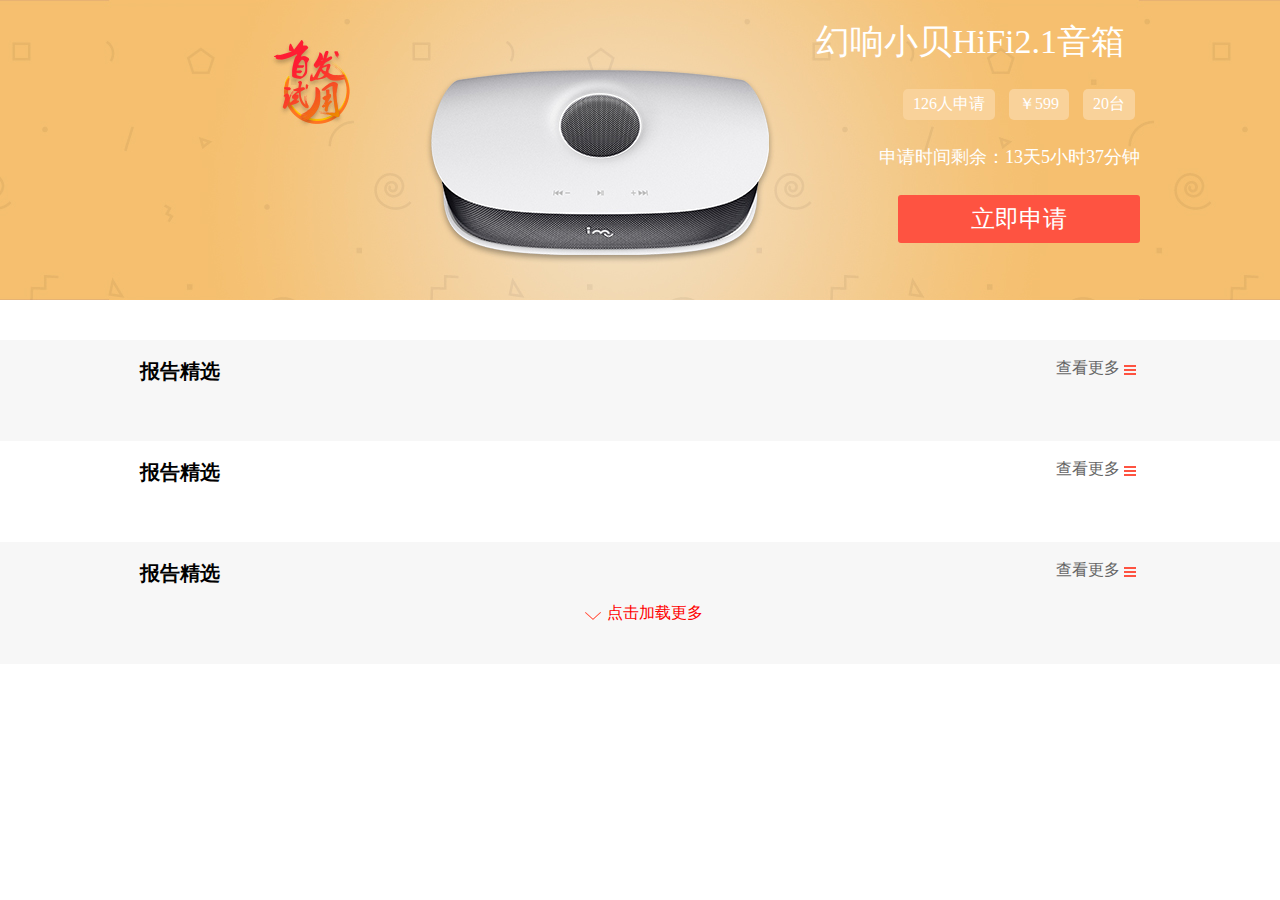
==== index.html @ 18814bf9 "Merge branch 'try' of https://gitee.com/linkmagisk/Extremely-fruity into dev-LiHe" ====
<!DOCTYPE html>
<html lang="en">

<head>
    <meta charset="UTF-8">
    <meta name="viewport" content="width=device-width, initial-scale=1.0">
    <link rel="stylesheet" href="./css/reset.css">
    <link rel="stylesheet" href="./css/index.css">
    <link rel="stylesheet" href="/轮播图 js css/swiper-bundle.min.css">
    <title>极果</title>
</head>
<style>
    /* 轮播图样式 */
    .swiper {
        width: 100%;
    }
    .swiper-button-prev{
        position: absolute;
        top: 234px;
        left: 375px;
        color: #666;
    }
    .swiper-button-next{
        position: absolute;
        top: 234px;
        right: 375px;
        color: #666;
    }
</style>

<body>
    <main>
        <!-- 头部 背景 -->
        <div class="top">
            <div class="center topActive">
                <h2>幻响小贝HiFi2.1音箱</h2>
                <p><span>126人申请</span> <span>￥599</span> <span>20台</span></p>
                <p class="time">申请时间剩余：13天5小时37分钟</p>
                <button class="btn"><a href="#">立即申请</a></button>
            </div>
        </div>
        <section class="hot-box">
                <div class="swiper">
                    <div class="swiper-wrapper">
                        <div class="swiper-slide">
                        </div>
                        <div class="swiper-slide"></div>
                        <div class="swiper-slide"></div>
                        <div class="swiper-slide"></div>
                    </div>
                    <!-- 如果需要导航按钮 -->
                    <div class="swiper-button-prev"></div>
                    <div class="swiper-button-next"></div>
                    
                </div>
        </section>
        <!-- 报告精选 -->
        <section class="report-box">
            <div class="center">
                <div class="report-top">
                    <h2>报告精选</h2>
                    <a href="#">查看更多</a>
                </div>
                    <ul class="report-main">
                    </ul>
            </div>
        </section>
        <!-- 导购精选 -->
        <section class="show-box">
            <div class="center">
                <div class="show-top">
                    <h2>报告精选</h2>
                    <a href="#">查看更多</a>
                </div>
                    <ul class="show-main">
                    </ul>
            </div>
        </section>
        <!-- 发现酷玩 -->
        <section class="find-box">
            <div class="center">
                <div class="find-top">
                    <h2>报告精选</h2>
                    <a href="#">查看更多</a>
                </div>
                    <ul class="find-main">
                      
                    </ul>
                    <p class="lod">点击加载更多</p>
                    <p class="loding" style="display: none;">正在加载中</p>
            </div>
            
        </section>
    </main>
</body>

</html>
<script src="./axiosjs/axios.js"></script>
<script src="./轮播图 js css/swiper-bundle.min.js"></script>
<script src="./js/index.js"></script>
<script>
    var mySwiper = new Swiper('.swiper', {
        direction: 'horizontal', // 垂直切换选项
        loop: false, // 循环模式选项
        // 如果需要前进后退按钮
        autoplay:true,//自动切换
        navigation: {
            nextEl: '.swiper-button-next',
            prevEl: '.swiper-button-prev',
        },
    })        
</script>
---- css/index.css ----
.center {
  width: 1000px;
  margin: auto;
}
@keyframes indexTop {
  0% {
    transform: translate(800px, -800px);
  }
  100% {
    transform: translate(0);
  }
}
.topActive {
  animation: indexTop 1s;
}
.red {
  color: red;
  margin-bottom: 15px;
}
.red span {
  border: 1px solid red;
  display: inline-block;
  padding: 2px 10px;
  font-size: 13px;
  margin: 0 5px;
  border-radius: 5px;
}
.green {
  color: #80c269;
  margin-bottom: 15px;
}
.green span {
  border: 1px solid #80c269;
  display: inline-block;
  padding: 2px 10px;
  font-size: 13px;
  margin: 0 5px;
  border-radius: 5px;
}
main .top {
  background: url(../css/img/original.jpg) -200px;
  overflow: hidden;
  height: 300px;
}
main .top .center {
  color: white;
  text-align: right;
}
main .top .center h2 {
  font-size: 34px;
  margin: 15px;
  line-height: 1.6;
}
main .top .center p span {
  font-size: 16px;
  padding: 5px 10px;
  border-radius: 5px;
  margin-left: 10px;
  background-color: #F9D29A;
  margin: 5px 5px;
  display: inline-block;
}
main .top .center .time {
  font-size: 18px;
  padding: 20px 0 16px 0;
  margin-bottom: 10px;
}
main .top .center button {
  width: 242px;
  height: 48px;
  text-align: center;
  display: inline-block;
  line-height: 48px;
  font-size: 24px;
  background-color: #FE5341;
  border-radius: 3px;
  cursor: pointer;
}
main .top .center button a {
  color: white;
}
main .hot-box {
  margin-bottom: 40px;
}
main .hot-box .title {
  margin: 20px;
  font-size: 20px;
  font-weight: 600;
}
main .hot-box .swiper .center {
  overflow: hidden;
}
main .hot-box .swiper .center .swi-top {
  display: flex;
  justify-content: space-between;
  text-align: center;
  height: 290px;
}
main .hot-box .swiper .center .swi-top li {
  border: 1px solid #999;
  border-radius: 3px;
  width: 220px;
}
main .hot-box .swiper .center .swi-top li img {
  width: 220px;
  height: 130px;
}
main .hot-box .swiper .center .swi-top li .swi-xia {
  padding: 12px;
  box-sizing: border-box;
}
main .hot-box .swiper .center .swi-top li .swi-xia h2 {
  font-size: 16px;
  height: 45px;
  font-weight: bold;
  white-space: pre-wrap;
  -webkit-line-clamp: 2;
  -webkit-box-orient: vertical;
  overflow: hidden;
  margin-bottom: 10px;
}
main .hot-box .swiper .center .swi-top li .swi-xia .apply span {
  color: red;
}
main .report-box {
  background-color: #F7F7F7;
  padding-bottom: 40px;
}
main .report-box .report-top {
  display: flex;
  justify-content: space-between;
}
main .report-box .report-top h2 {
  padding: 18px 0 16px;
  font-size: 20px;
  font-weight: 600;
}
main .report-box .report-top a {
  padding: 18px 20px 16px;
  background: url(../css/img/readMore.png) no-repeat 88px 25px;
}
main .report-box .report-main {
  display: flex;
  flex-wrap: wrap;
  justify-content: space-between;
}
main .report-box .report-main li {
  width: 220px;
  cursor: pointer;
  border: 1px solid #999;
  background-color: white;
  border-radius: 3px;
  margin-bottom: 15px;
}
main .report-box .report-main li img {
  width: 220px;
}
main .report-box .report-main li .report-main-item {
  padding: 10px;
  box-sizing: border-box;
  font-size: 14px;
  height: 87px;
  color: #474747;
  display: flex;
  flex-direction: column;
  justify-content: space-between;
}
main .report-box .report-main li .report-main-item p {
  margin-bottom: 10px;
  height: 38px;
  overflow: hidden;
}
main .report-box .report-main li .report-main-item .report-xia {
  display: flex;
  justify-content: space-between;
}
main .report-box .report-main li .report-main-item .report-xia span {
  color: #a3a3a3;
  font-size: 12px;
}
main .report-box .report-main li .report-main-item .report-xia .zan,
main .report-box .report-main li .report-main-item .report-xia .xinxi {
  padding-left: 15px;
}
main .report-box .report-main li .report-main-item .report-xia .zan {
  background: url(../css/img/use5.png) no-repeat;
  background-size: 14px 14px;
}
main .report-box .report-main li .report-main-item .report-xia .xinxi {
  background: url(../css/img/reply.png) no-repeat;
}
main .show-box {
  background-color: white;
  padding-bottom: 40px;
}
main .show-box .show-top {
  display: flex;
  justify-content: space-between;
}
main .show-box .show-top h2 {
  padding: 18px 0 16px;
  font-size: 20px;
  font-weight: 600;
}
main .show-box .show-top a {
  padding: 18px 20px 16px;
  background: url(../css/img/readMore.png) no-repeat 88px 25px;
}
main .show-box .show-main {
  display: flex;
  flex-wrap: wrap;
  justify-content: space-between;
}
main .show-box .show-main li {
  width: 220px;
  cursor: pointer;
  background-color: white;
  border-radius: 3px;
  margin-bottom: 15px;
}
main .show-box .show-main li img {
  width: 220px;
}
main .show-box .show-main li .show-main-item {
  background: url(../css/img/listbg.jpg) no-repeat left bottom;
  padding: 10px;
  background-size: 221px 19px;
  padding-bottom: 30px;
  font-size: 14px;
  color: #474747;
  display: flex;
  flex-direction: column;
  justify-content: space-between;
}
main .show-box .show-main li .show-main-item p {
  margin-bottom: 10px;
  height: 38px;
  overflow: hidden;
}
main .show-box .show-main li .show-main-item .show-xia {
  display: flex;
  justify-content: space-between;
}
main .show-box .show-main li .show-main-item .show-xia .zan,
main .show-box .show-main li .show-main-item .show-xia .xinxi {
  padding-left: 15px;
}
main .show-box .show-main li .show-main-item .show-xia .zan {
  background: url(../css/img/use5.png) no-repeat;
  background-size: 14px 14px;
}
main .show-box .show-main li .show-main-item .show-xia .xinxi {
  background: url(../css/img/reply.png) no-repeat;
}
main .find-box {
  background-color: #F7F7F7;
  padding-bottom: 40px;
}
main .find-box .lod {
  color: red;
  text-align: center;
  padding-left: 30px;
  cursor: pointer;
  background: url(../css/img/more.png) no-repeat 445px 9px;
}
main .find-box .loding {
  color: red;
  text-align: center;
  padding-left: 30px;
  cursor: pointer;
  background: url(../css/img/loading-icon.gif) no-repeat 445px;
}
main .find-box .find-top {
  display: flex;
  justify-content: space-between;
}
main .find-box .find-top h2 {
  padding: 18px 0 16px;
  font-size: 20px;
  font-weight: 600;
}
main .find-box .find-top a {
  padding: 18px 20px 16px;
  background: url(../css/img/readMore.png) no-repeat 88px 25px;
}
main .find-box .find-main {
  display: flex;
  flex-wrap: wrap;
  justify-content: space-between;
}
main .find-box .find-main li {
  width: 220px;
  cursor: pointer;
  border: 1px solid #ebe8e8;
  background-color: white;
  border-radius: 3px;
  margin-bottom: 15px;
}
main .find-box .find-main li img {
  width: 220px;
}
main .find-box .find-main li .find-main-item {
  padding: 10px;
  box-sizing: border-box;
  font-size: 14px;
  height: 87px;
  color: #474747;
  display: flex;
  flex-direction: column;
  justify-content: space-between;
}
main .find-box .find-main li .find-main-item p {
  height: 38px;
  overflow: hidden;
}
main .find-box .find-main li .find-main-item p span {
  margin-bottom: 20px;
  color: #999;
  display: inline-block;
}
main .find-box .find-main li .find-main-item .find-xia {
  display: flex;
  justify-content: space-between;
}
main .find-box .find-main li .find-main-item .find-xia .find-red {
  color: red;
  font-size: 16px;
}
main .find-box .find-main li .find-main-item .find-xia .zan,
main .find-box .find-main li .find-main-item .find-xia .xinxi {
  padding-left: 15px;
}
main .find-box .find-main li .find-main-item .find-xia .zan {
  background: url(../css/img/use5.png) no-repeat;
  background-size: 14px 14px;
}
main .find-box .find-main li .find-main-item .find-xia .xinxi {
  background: url(../css/img/reply.png) no-repeat;
}
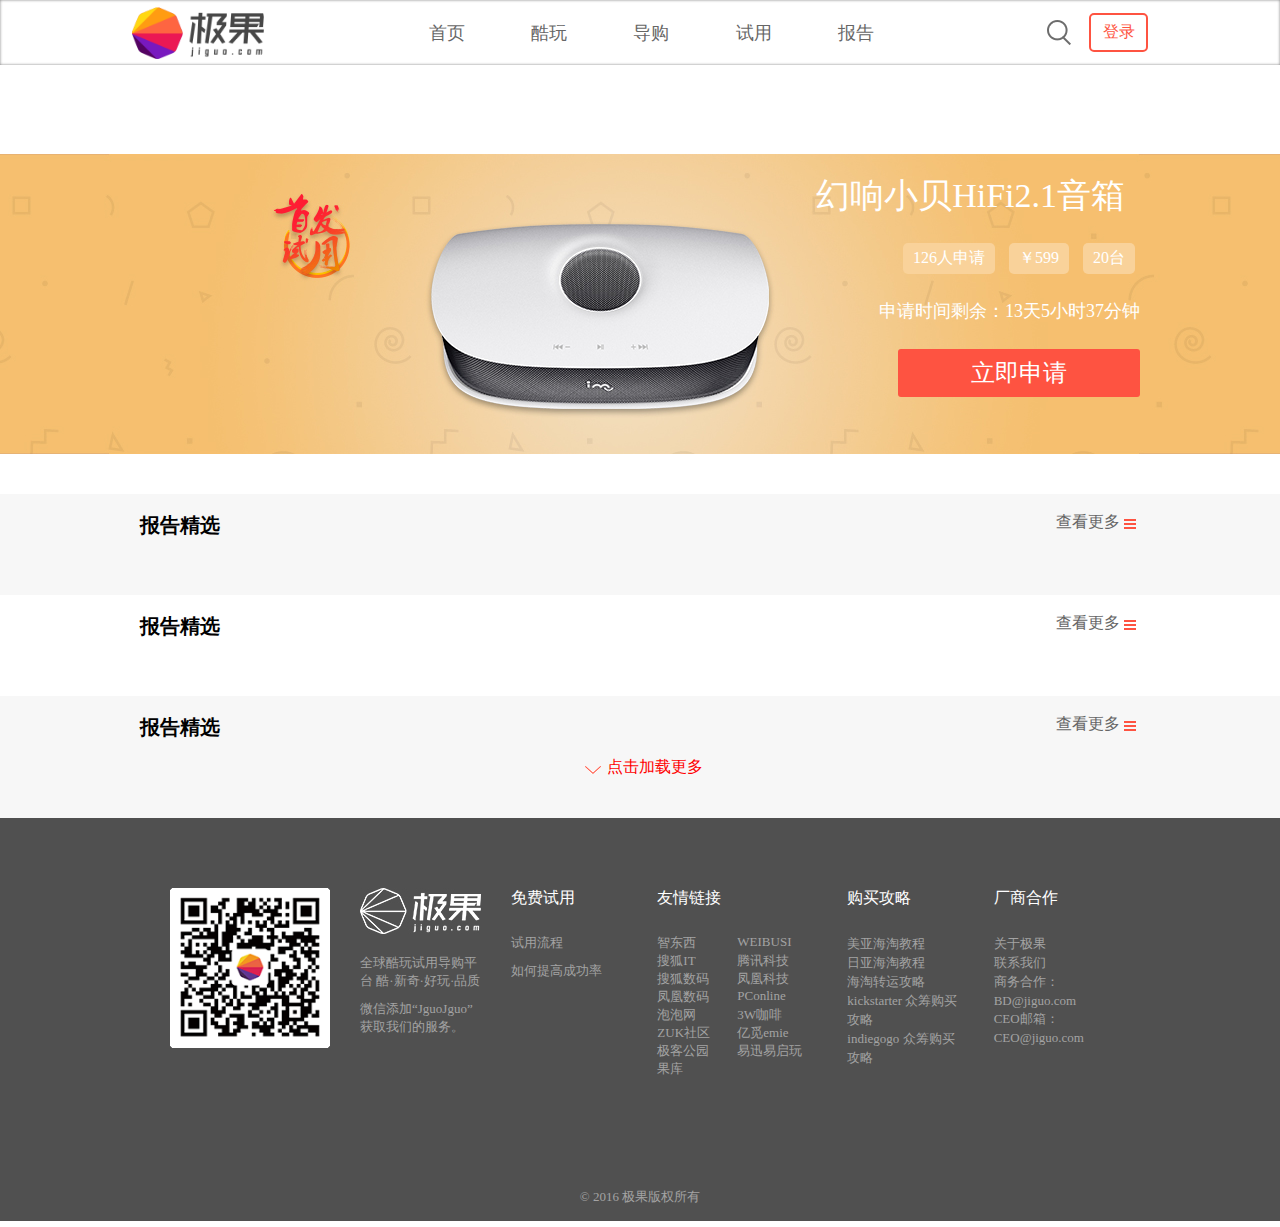
==== commit 3fc88aef: "l合并了所有没有合成的内容" ====
--- a/index.html
+++ b/index.html
@@ -26,10 +26,20 @@
         right: 375px;
         color: #666;
     }
+    .iframe1{
+        width: 100%;
+
+    }
+    .iframe2{
+        width: 100%;
+        height: 405px;
+    }
 </style>
 
 <body>
     <main>
+        <!--  -->
+        <iframe class="iframe1" src="./header.html" frameborder="0"></iframe>
         <!-- 头部 背景 -->
         <div class="top">
             <div class="center topActive">
@@ -84,14 +94,13 @@
                     <a href="#">查看更多</a>
                 </div>
                     <ul class="find-main">
-                      
                     </ul>
                     <p class="lod">点击加载更多</p>
                     <p class="loding" style="display: none;">正在加载中</p>
             </div>
-            
         </section>
     </main>
+    <iframe class="iframe2" src="./footer.html" frameborder="0"></iframe>
 </body>
 
 </html>
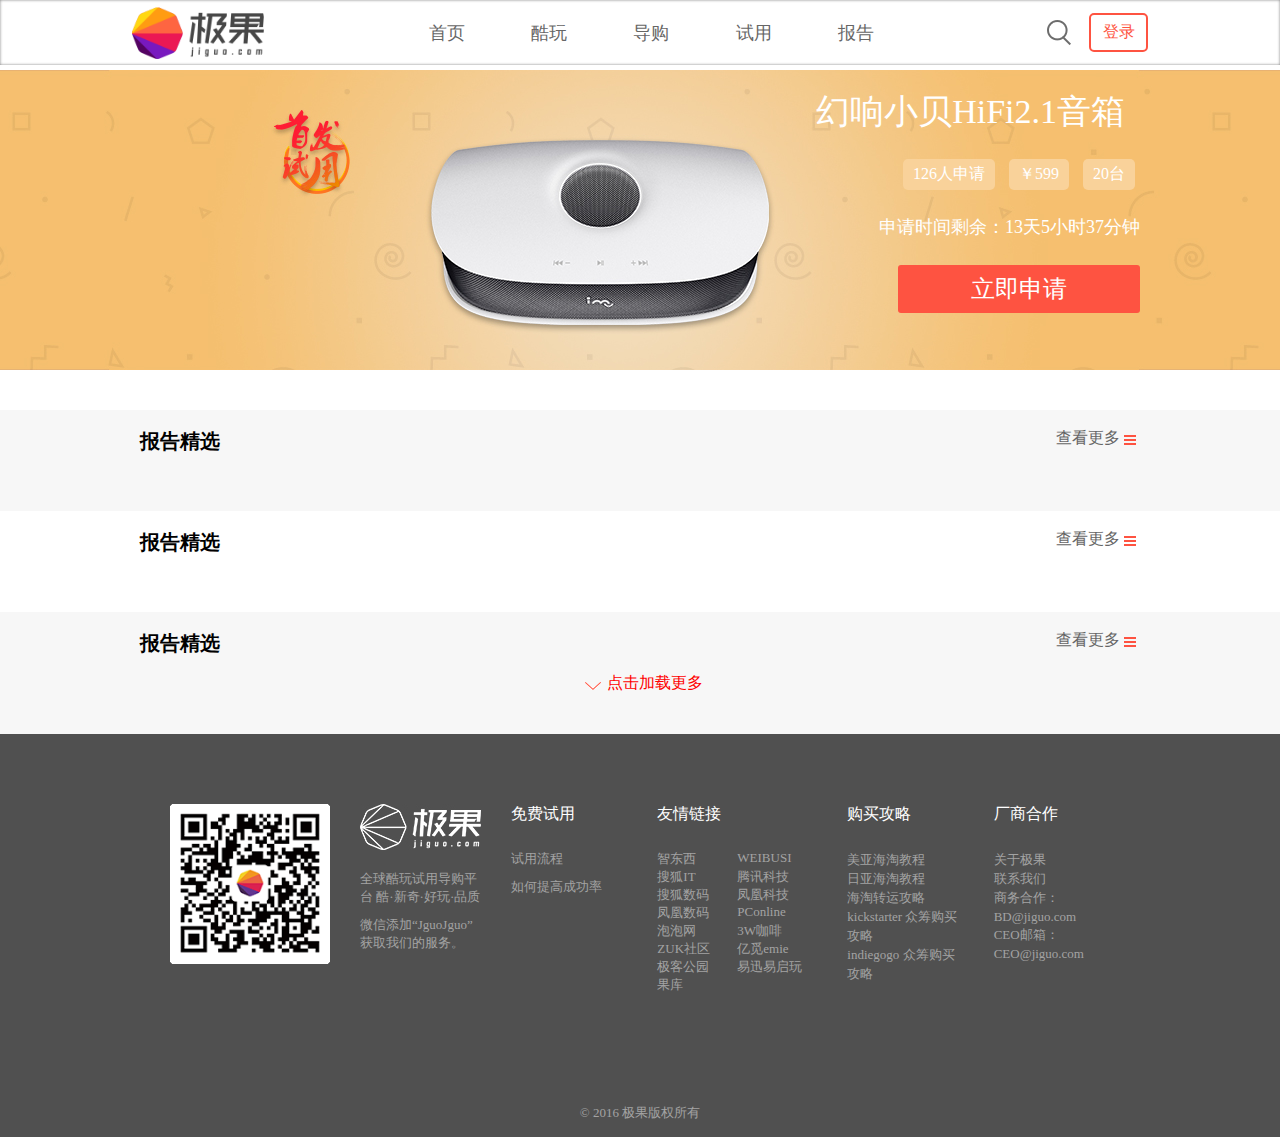
==== commit 8c2fee71: "改变" ====
--- a/index.html
+++ b/index.html
@@ -1,55 +1,59 @@
 <!DOCTYPE html>
 <html lang="en">
 
-<head>
-    <meta charset="UTF-8">
-    <meta name="viewport" content="width=device-width, initial-scale=1.0">
-    <link rel="stylesheet" href="./css/reset.css">
-    <link rel="stylesheet" href="./css/index.css">
-    <link rel="stylesheet" href="/轮播图 js css/swiper-bundle.min.css">
-    <title>极果</title>
-</head>
-<style>
-    /* 轮播图样式 */
-    .swiper {
-        width: 100%;
-    }
-    .swiper-button-prev{
-        position: absolute;
-        top: 234px;
-        left: 375px;
-        color: #666;
-    }
-    .swiper-button-next{
-        position: absolute;
-        top: 234px;
-        right: 375px;
-        color: #666;
-    }
-    .iframe1{
-        width: 100%;
+    <head>
+        <meta charset="UTF-8">
+        <meta name="viewport" content="width=device-width, initial-scale=1.0">
+        <link rel="stylesheet" href="./css/reset.css">
+        <link rel="stylesheet" href="./css/index.css">
+        <link rel="stylesheet" href="/轮播图 js css/swiper-bundle.min.css">
+        <title>极果</title>
+    </head>
+    <style>
+        /* 轮播图样式 */
+        .swiper {
+            width: 100%;
+        }
 
-    }
-    .iframe2{
-        width: 100%;
-        height: 405px;
-    }
-</style>
+        .swiper-button-prev {
+            position: absolute;
+            top: 234px;
+            left: 375px;
+            color: #666;
+        }
 
-<body>
-    <main>
-        <!--  -->
-        <iframe class="iframe1" src="./header.html" frameborder="0"></iframe>
-        <!-- 头部 背景 -->
-        <div class="top">
-            <div class="center topActive">
-                <h2>幻响小贝HiFi2.1音箱</h2>
-                <p><span>126人申请</span> <span>￥599</span> <span>20台</span></p>
-                <p class="time">申请时间剩余：13天5小时37分钟</p>
-                <button class="btn"><a href="#">立即申请</a></button>
+        .swiper-button-next {
+            position: absolute;
+            top: 234px;
+            right: 375px;
+            color: #666;
+        }
+
+        .iframe1 {
+            width: 100%;
+            height: 66px;
+        }
+
+        .iframe2 {
+            width: 100%;
+            height: 405px;
+        }
+    </style>
+
+    <body>
+        <main>
+            <!--  -->
+            <iframe class="iframe1" src="./header.html" frameborder="0"></iframe>
+            <!-- 头部 背景 -->
+            <div class="top">
+                <div class="center topActive">
+                    <h2>幻响小贝HiFi2.1音箱</h2>
+                    <p><span>126人申请</span> <span>￥599</span> <span>20台</span></p>
+                    <p class="time">申请时间剩余：13天5小时37分钟</p>
+                    <button class="btn"><a href="#">立即申请</a></button>
+                </div>
             </div>
-        </div>
-        <section class="hot-box">
+            <section class="hot-box">
                 <div class="swiper">
                     <div class="swiper-wrapper">
                         <div class="swiper-slide">
@@ -61,47 +65,47 @@
                     <!-- 如果需要导航按钮 -->
                     <div class="swiper-button-prev"></div>
                     <div class="swiper-button-next"></div>
-                    
+
                 </div>
-        </section>
-        <!-- 报告精选 -->
-        <section class="report-box">
-            <div class="center">
-                <div class="report-top">
-                    <h2>报告精选</h2>
-                    <a href="#">查看更多</a>
-                </div>
+            </section>
+            <!-- 报告精选 -->
+            <section class="report-box">
+                <div class="center">
+                    <div class="report-top">
+                        <h2>报告精选</h2>
+                        <a href="#">查看更多</a>
+                    </div>
                     <ul class="report-main">
                     </ul>
-            </div>
-        </section>
-        <!-- 导购精选 -->
-        <section class="show-box">
-            <div class="center">
-                <div class="show-top">
-                    <h2>报告精选</h2>
-                    <a href="#">查看更多</a>
                 </div>
+            </section>
+            <!-- 导购精选 -->
+            <section class="show-box">
+                <div class="center">
+                    <div class="show-top">
+                        <h2>报告精选</h2>
+                        <a href="#">查看更多</a>
+                    </div>
                     <ul class="show-main">
                     </ul>
-            </div>
-        </section>
-        <!-- 发现酷玩 -->
-        <section class="find-box">
-            <div class="center">
-                <div class="find-top">
-                    <h2>报告精选</h2>
-                    <a href="#">查看更多</a>
                 </div>
+            </section>
+            <!-- 发现酷玩 -->
+            <section class="find-box">
+                <div class="center">
+                    <div class="find-top">
+                        <h2>报告精选</h2>
+                        <a href="#">查看更多</a>
+                    </div>
                     <ul class="find-main">
                     </ul>
                     <p class="lod">点击加载更多</p>
                     <p class="loding" style="display: none;">正在加载中</p>
-            </div>
-        </section>
-    </main>
-    <iframe class="iframe2" src="./footer.html" frameborder="0"></iframe>
-</body>
+                </div>
+            </section>
+        </main>
+        <iframe class="iframe2" src="./footer.html" frameborder="0"></iframe>
+    </body>
 
 </html>
 <script src="./axiosjs/axios.js"></script>
@@ -112,7 +116,7 @@
         direction: 'horizontal', // 垂直切换选项
         loop: false, // 循环模式选项
         // 如果需要前进后退按钮
-        autoplay:true,//自动切换
+        autoplay: true,//自动切换
         navigation: {
             nextEl: '.swiper-button-next',
             prevEl: '.swiper-button-prev',
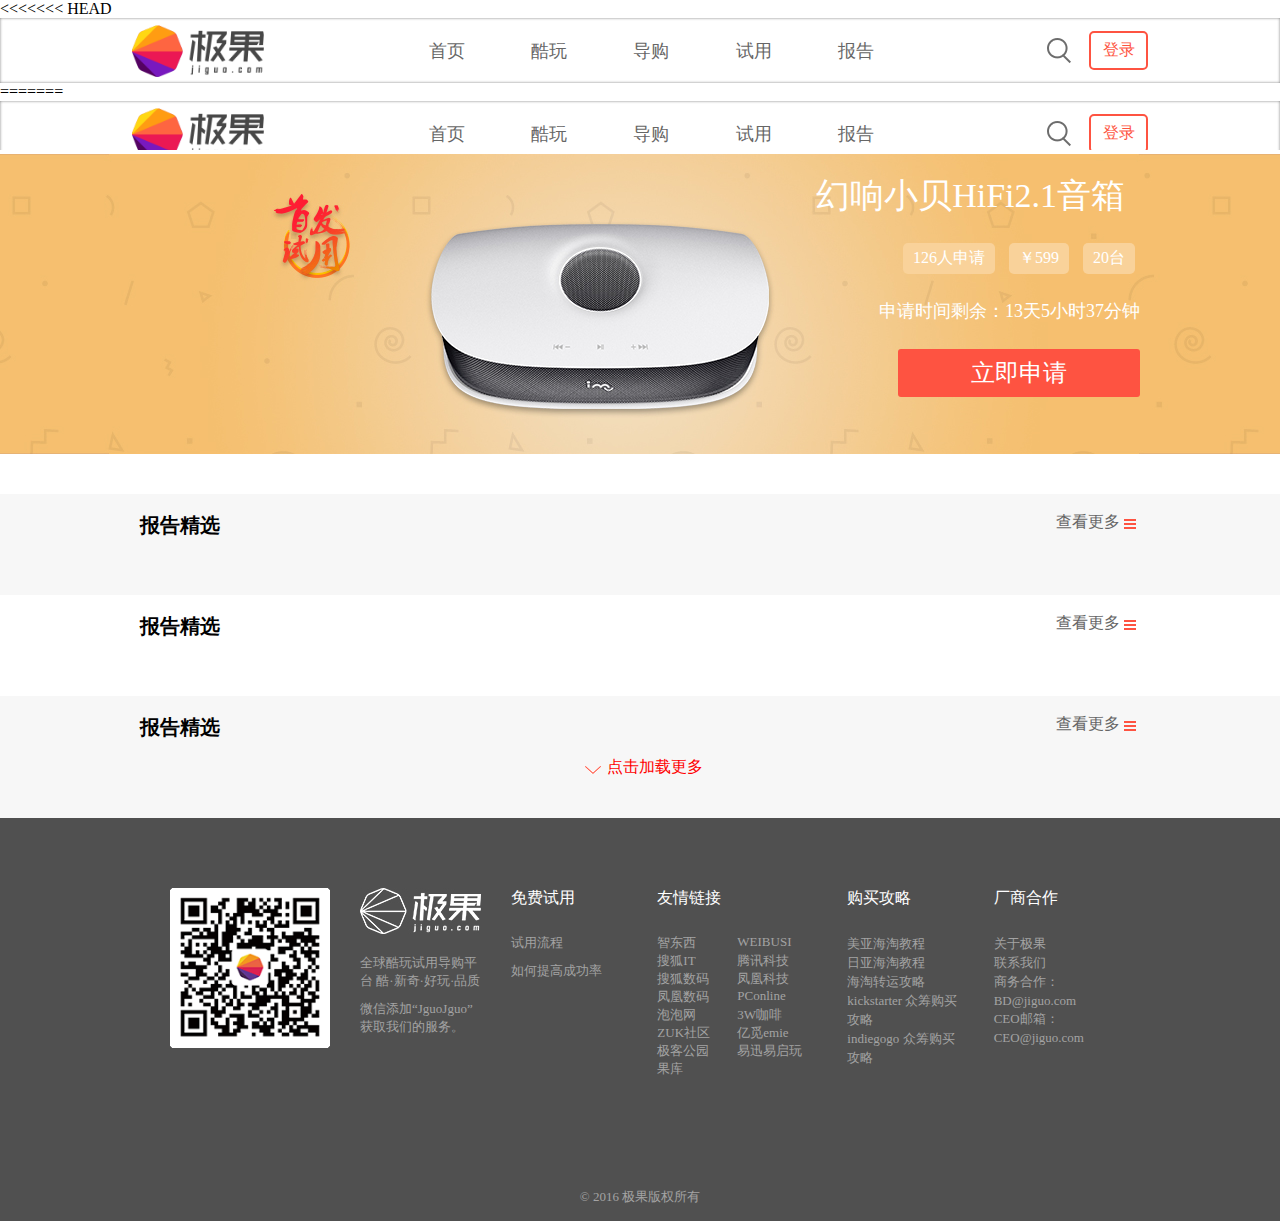
==== commit 99d50a73: "改变" ====
--- a/index.html
+++ b/index.html
@@ -31,7 +31,7 @@
 
         .iframe1 {
             width: 100%;
-            height: 66px;
+
         }
 
         .iframe2 {
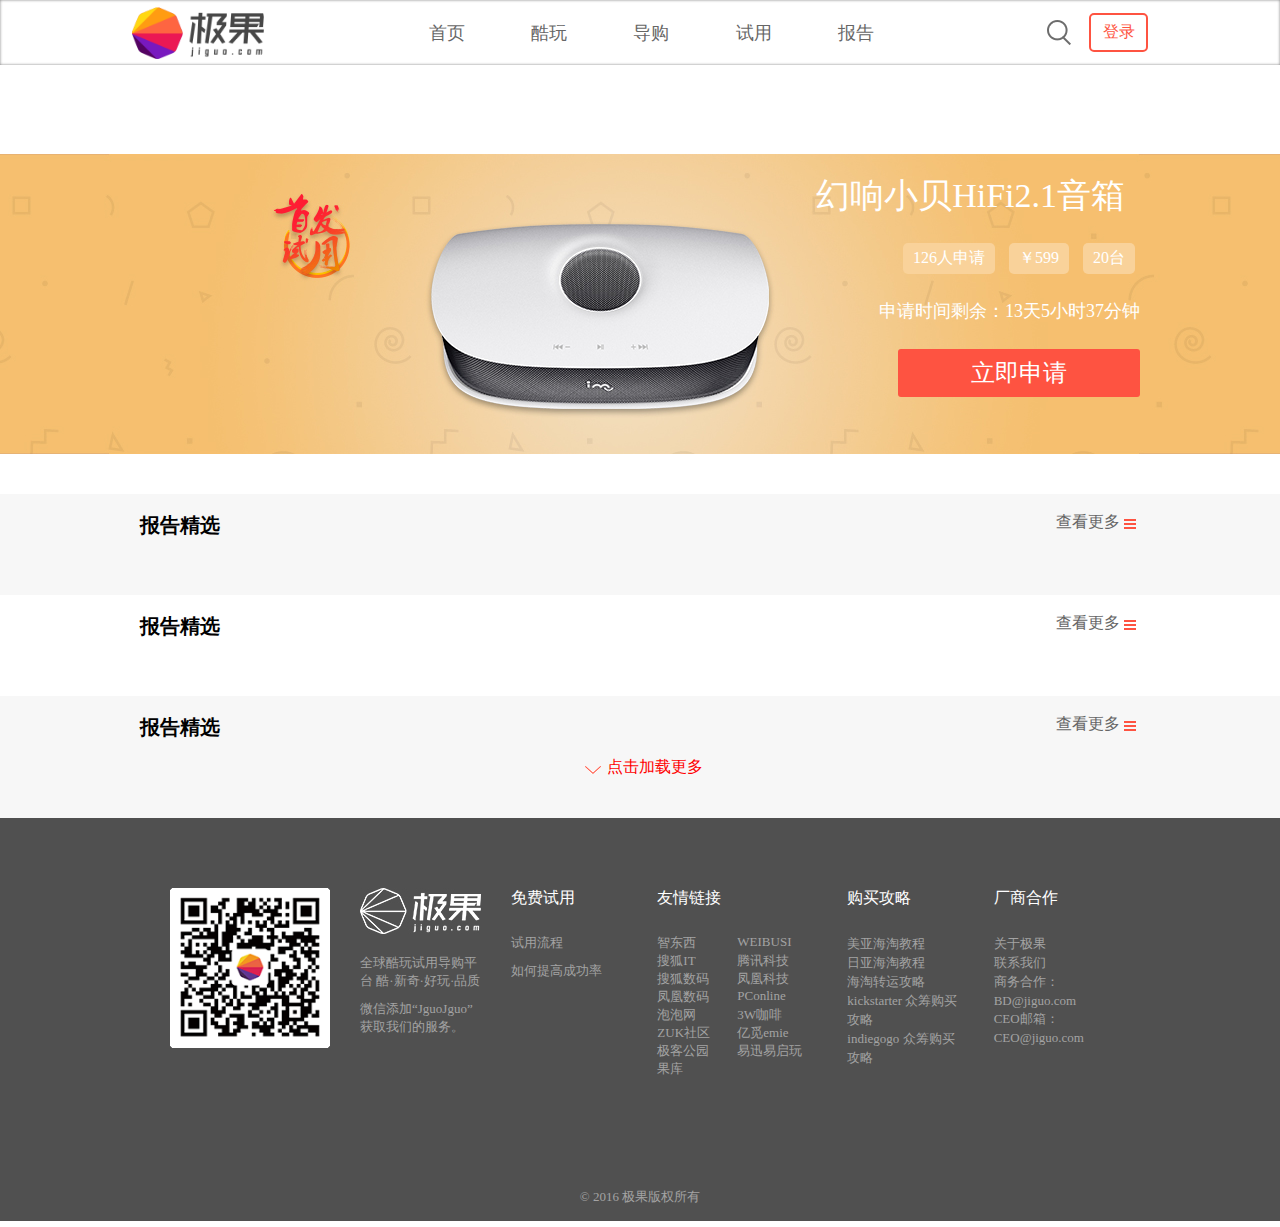
==== commit 481c66ef: "finish" ====
--- a/index.html
+++ b/index.html
@@ -12,20 +12,20 @@
     <style>
         /* 轮播图样式 */
         .swiper {
-            width: 100%;
+            width: 1200px;
         }
 
         .swiper-button-prev {
             position: absolute;
             top: 234px;
-            left: 375px;
+            left: 0;
             color: #666;
         }
 
         .swiper-button-next {
             position: absolute;
             top: 234px;
-            right: 375px;
+            right: 0;
             color: #666;
         }
 
